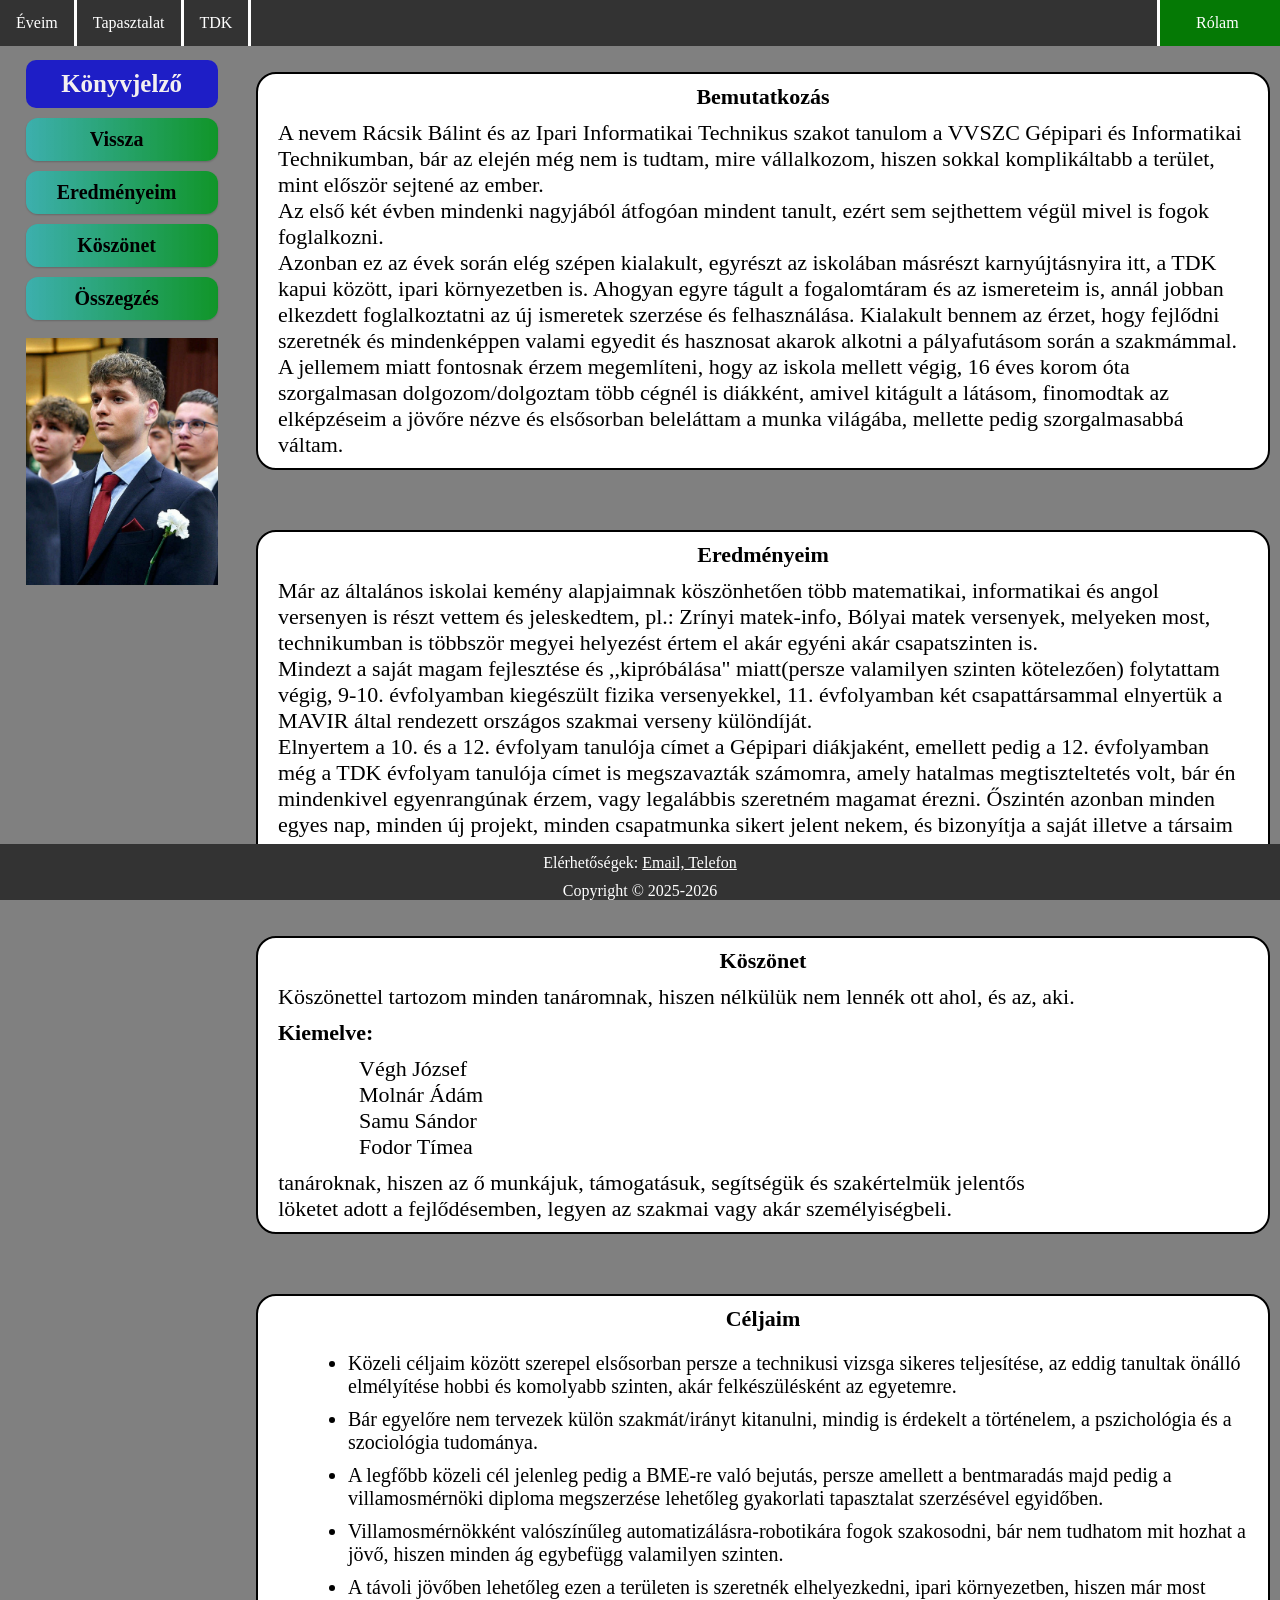
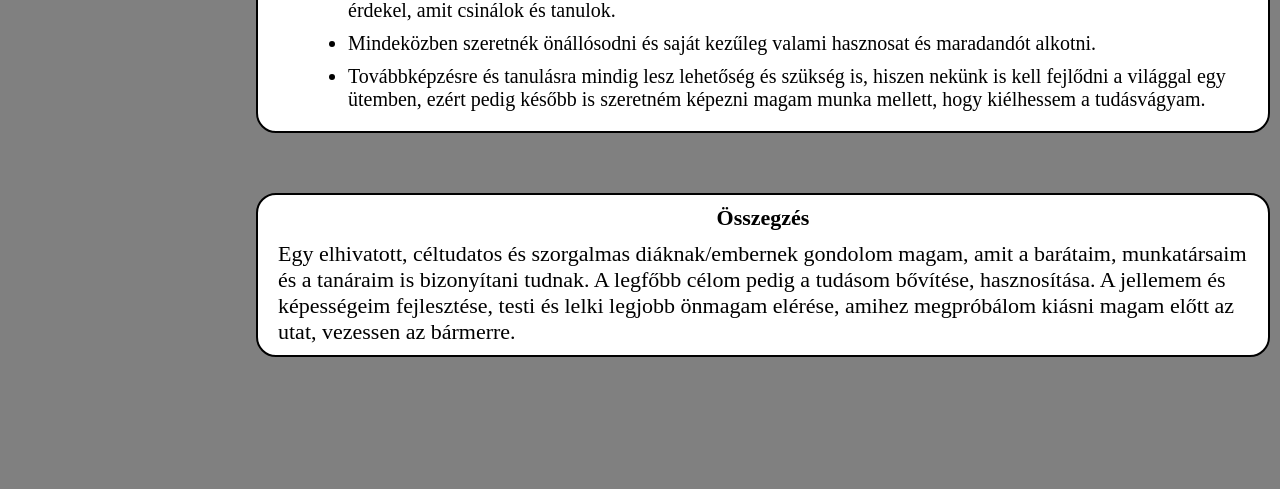
==== index.html @ 50f3b971 "Rename bemutatkozas.html to index.html" ====
<!DOCTYPE html>
<html lang="hu">
  <meta charset="UTF-8">
<title>Bemutatkozás</title>
<head>
<link rel="icon" type="image/x-icon" href="favicon.ico">
<style>html {
  scroll-behavior: smooth;
}
body {
  margin: 0;
  padding: 0;
}
h1 {
  color:white;
  text-align:center;
  width: 86,2%;
  margin:0 auto;
}
h2, p {
  margin: 10px;
}
/* navigacios baaaar */
.navbar {
  overflow: hidden;
  background-color: #333;
}

.navbar a {
  float: left;
  font-size: 16px;
  color: white;
  text-align: center;
  padding: 14px 16px;
  text-decoration: none;
  border-style: solid;
  border-bottom: 0px;
  border-top: 0px;
  border-left: 0px;
}
.navbar a:hover, .dropdown:hover .dropbtn {
  background-color: rgb(5, 121, 5);
}
/*a sidenavben lévö linknek a formázása*/
.sidenav {
  position:fixed;
  top:60px;
  width:15%;
  margin-left:2%;
}
.sidenav a{ 
    padding: 10px 20px 10px 10px;
    text-decoration: none;
    font-size: 20px;
    color:black;
    font-weight: bolder;
    text-align: center;
    display: block;
    border-style: solid;
    border-width: 0px;
    border-radius: 12px;
    margin-top: 10px;
    background-image: linear-gradient(90deg, #2bbbb9cb 0%, #109528 100%);
    box-shadow: 0px 1px 2px rgba(0, 0, 0, 0.2);
    transition: all 0.3s ease;
}
.sidenav p{
    padding: 10px 10px 10px 10px;
    font-weight: bolder;
    font-size: 25px;
    color: rgb(244, 240, 240);
    display: flex;
    justify-content:center;
    border-radius: 10px;
    margin:0px;
    background-color: rgb(30, 30, 198);
}
/*Ha rá mutat a linkre akkor megváltozik a link szine*/
.sidenav a:hover{
    color: rgb(199, 196, 202);;
}

/*Ez kell a divbe hogy elkülönitsem a sidenav bartól*/
.main{
    margin-left: 20%;
    font-size: 22px;
    font-family:'Times New Roman';
    margin-right:10px;
    margin-top: 2%;
    border-style:solid;
    border-radius:20px;
    background-color: rgb(255, 255, 255);
    border-width: 2px;
    margin-bottom:60px;

}
/*mainben levo szoveg*/
.main p{
  margin-left: 20px;
  margin-right: 20px;
}

/* legordulo  */
.dropdown {
  float: right;
  overflow: hidden;
  border-style:solid;
  color:white;
  border-right:none;
  border-top:none;
  border-bottom:none;
  width:120px;
}

.dropdown .dropbtn {
  font-size: 16px;  
  border: none;
  outline: none;
  color: white;
  padding: 14px 16px;
  background-color: inherit;
  font-family: inherit;
  margin: 0;
  margin-left:20px
}
/* legordulo cuccos */
.dropdown-content {
  display: none;
  position: absolute;
  background-color: #f9f9f9;
  min-width: 160px;
  box-shadow: 0px 8px 16px 0px rgba(0,0,0,0.2);
  z-index: 1;
}

.dropdown-content a {
  float: none;
  color: black;
  padding: 12px 16px;
  text-decoration: none;
  display: block;
  text-align: left;
}
/*ha ramutatsz a legordulore*/
.dropdown-content a:hover {
  background-color: #ddd;
}

.dropdown:hover .dropdown-content {
  display: block;
}
.footer {
  position: fixed;
  left: 0;
  bottom: 0;
  width: 100%;
  background-color: #333;
  color: white;
  text-align: center;
}
.contact:hover {
background-color: rgb(5, 121, 5);
}
.contact:link{
  color:white;
}
.b {
  margin-left:50px;
  margin-right:50px;
  text-align:justify;
  font-size: 20px;
}
li{
  margin-bottom:10px;
}
/*main sectionok*/
header{
  margin:1%;
  font-weight: bolder;
   font-family:'Times New Roman';
}
/*munkaim oldal*/
.munkamain{
  display: flex;           /* Egymás mellé teszi a képet és a szöveget */
  align-items: center;    /* Függőlegesen középre igazítja őket */
  gap: 20px;              /* Távolság a kép és a szöveg között */
  margin:2%;
  font-size: 20px;
    font-family:'Times New Roman';
    border-style:solid;
    border-radius:20px;
    background-color: rgb(255, 255, 255);
    border-width: 2px;
}</style>
</head>
<body style="background-color:gray;">
<div id="section1" class="navbar">
  <a href="Munkameveim.html">Éveim</a>
  <a href="szakmaitap.html">Tapasztalat</a>
  <a href="tdk.html">TDK</a>

  <div class="dropdown", style="background-color: rgb(5, 121, 5);">
    <button class="dropbtn",>Rólam 
      <i class="fa fa-caret-down"></i>
    </button>
    <div class="dropdown-content">
      <a href="bemutatkozas.html", style="background-color: rgb(5, 121, 5)">Bemutatkozás</a>
    </div>
  </div> 
</div>
<div class="sidenav">
        <p>Könyvjelző</p>
        <a href="#section1">Vissza</a>
        <a href="#section2">Eredményeim</a>
        <a href="#section3">Köszönet</a>
        <a href="#section4">Összegzés</a>
        <br>
        <img src="sajatkep.jpg"alt="Kérem,várjon" style="width:100%">
    </div>
    <div class="main">
        <header style="text-align: center;">Bemutatkozás</header>
        <p>A nevem Rácsik Bálint és az Ipari Informatikai Technikus szakot tanulom a VVSZC Gépipari és Informatikai Technikumban, bár az elején még nem is tudtam, mire vállalkozom, hiszen sokkal komplikáltabb a terület, mint először sejtené az ember.
<br>Az első két évben mindenki nagyjából átfogóan mindent tanult, ezért sem sejthettem végül mivel is fogok foglalkozni.
<br>Azonban ez az évek során elég szépen kialakult, egyrészt az iskolában másrészt karnyújtásnyira itt, a TDK kapui között, ipari környezetben is.
Ahogyan egyre tágult a fogalomtáram és az ismereteim is, annál jobban elkezdett foglalkoztatni az új ismeretek szerzése és felhasználása. Kialakult bennem 
az érzet, hogy fejlődni szeretnék és mindenképpen valami egyedit és hasznosat akarok alkotni a pályafutásom során a szakmámmal.
<br> A jellemem miatt fontosnak érzem megemlíteni, hogy az iskola mellett végig, 16 éves korom óta szorgalmasan dolgozom/dolgoztam több cégnél is diákként,
 amivel kitágult a látásom, finomodtak az elképzéseim a jövőre nézve és elsősorban beleláttam a munka világába, mellette pedig szorgalmasabbá váltam.</p>
    </div>
        <div class="main">
        <header id="section2"style="text-align: center;" >Eredményeim</header>
        <p>Már az általános iskolai kemény alapjaimnak köszönhetően több matematikai, informatikai és angol versenyen is részt vettem 
          és jeleskedtem, pl.: Zrínyi matek-info, Bólyai matek versenyek, melyeken most, technikumban is többször megyei helyezést értem 
          el akár egyéni akár csapatszinten is.
  <br>Mindezt a saját magam fejlesztése és ,,kipróbálása" miatt(persze valamilyen szinten kötelezően) folytattam végig, 9-10. évfolyamban kiegészült fizika versenyekkel, 11. évfolyamban 
  két csapattársammal elnyertük a MAVIR által rendezett országos szakmai verseny különdíját.
  <br>Elnyertem a 10. és a 12. évfolyam tanulója címet a Gépipari diákjaként, emellett pedig a 12. évfolyamban még a TDK évfolyam tanulója címet is megszavazták számomra, amely 
  hatalmas megtiszteltetés volt, bár én mindenkivel egyenrangúnak érzem, vagy legalábbis szeretném magamat érezni. Őszintén azonban minden egyes nap, minden új projekt, minden csapatmunka sikert jelent nekem, és bizonyítja a saját illetve a társaim kompetenciáját.</p>
    
    </div>
    <div class="main">
        <header id="section3"style="text-align: center;" >Köszönet</header>
<p>Köszönettel tartozom minden tanáromnak, hiszen nélkülük nem lennék ott ahol, és az, aki.
  <p style="font-weight:bold">Kiemelve:
  </p>
    <p style="margin-left:10%">Végh József
    <br>Molnár Ádám
    <br>Samu Sándor
<br>Fodor Tímea
    </p>
  <span style="margin-left:2%">tanároknak, hiszen az ő munkájuk, támogatásuk, segítségük és szakértelmük jelentős</span><br><span style="margin-left:2%">löketet adott a fejlődésemben, legyen az szakmai vagy akár személyiségbeli.</span>
</p>
    </div>
  <div class="main">
      <header id="section4" style="text-align: center">Céljaim</header>
      <ul style="margin-left:50px; font-size:20px">
        <li>Közeli céljaim között szerepel elsősorban persze a technikusi vizsga sikeres teljesítése, 
        az eddig tanultak önálló elmélyítése hobbi és komolyabb szinten, akár felkészülésként az egyetemre.</li>
        <li>Bár egyelőre nem tervezek külön szakmát/irányt kitanulni, mindig is érdekelt a történelem, a pszichológia és a szociológia tudománya. </li>
        <li>A legfőbb közeli cél jelenleg pedig a BME-re való bejutás, persze amellett a bentmaradás majd pedig a villamosmérnöki diploma megszerzése lehetőleg gyakorlati tapasztalat szerzésével egyidőben.</li>
        <li>Villamosmérnökként valószínűleg automatizálásra-robotikára fogok szakosodni, bár nem tudhatom mit hozhat a jövő, hiszen minden ág egybefügg valamilyen szinten.</li>
        <li>A távoli jövőben lehetőleg ezen a területen is szeretnék elhelyezkedni, ipari környezetben, hiszen már most érdekel, amit csinálok és tanulok.</li>
        <li>Mindeközben szeretnék önállósodni és saját kezűleg valami hasznosat és maradandót alkotni.</li>
        <li>Továbbképzésre és tanulásra mindig lesz lehetőség és szükség is, hiszen nekünk is kell fejlődni a világgal egy ütemben, ezért pedig később is szeretném képezni magam munka mellett, hogy kiélhessem a tudásvágyam.</li>
    </ul>
    </div>
    <div class="main">
         <header id="section4" style="text-align: center;">Összegzés</header>
         <p>Egy elhivatott, céltudatos és szorgalmas diáknak/embernek gondolom magam, amit a barátaim, munkatársaim és a tanáraim is bizonyítani tudnak. A legfőbb célom pedig a tudásom bővítése, hasznosítása.
          A jellemem és képességeim fejlesztése, testi és lelki legjobb önmagam elérése, amihez megpróbálom kiásni magam előtt az utat, vezessen az bármerre.
         </p>
    </div>
    <div><br></div>
    <div><br></div>
    <div><br></div>
    <div><br></div>
  <div class="footer">


  <p>Elérhetőségek: <a class="contact" href="mailto:racsikbalint01@gmail.com">Email,</a><a class="contact" href="tel:+36305469067">                               Telefon</a></p>
  Copyright © 2025-2026
</div>
</body>
</html>
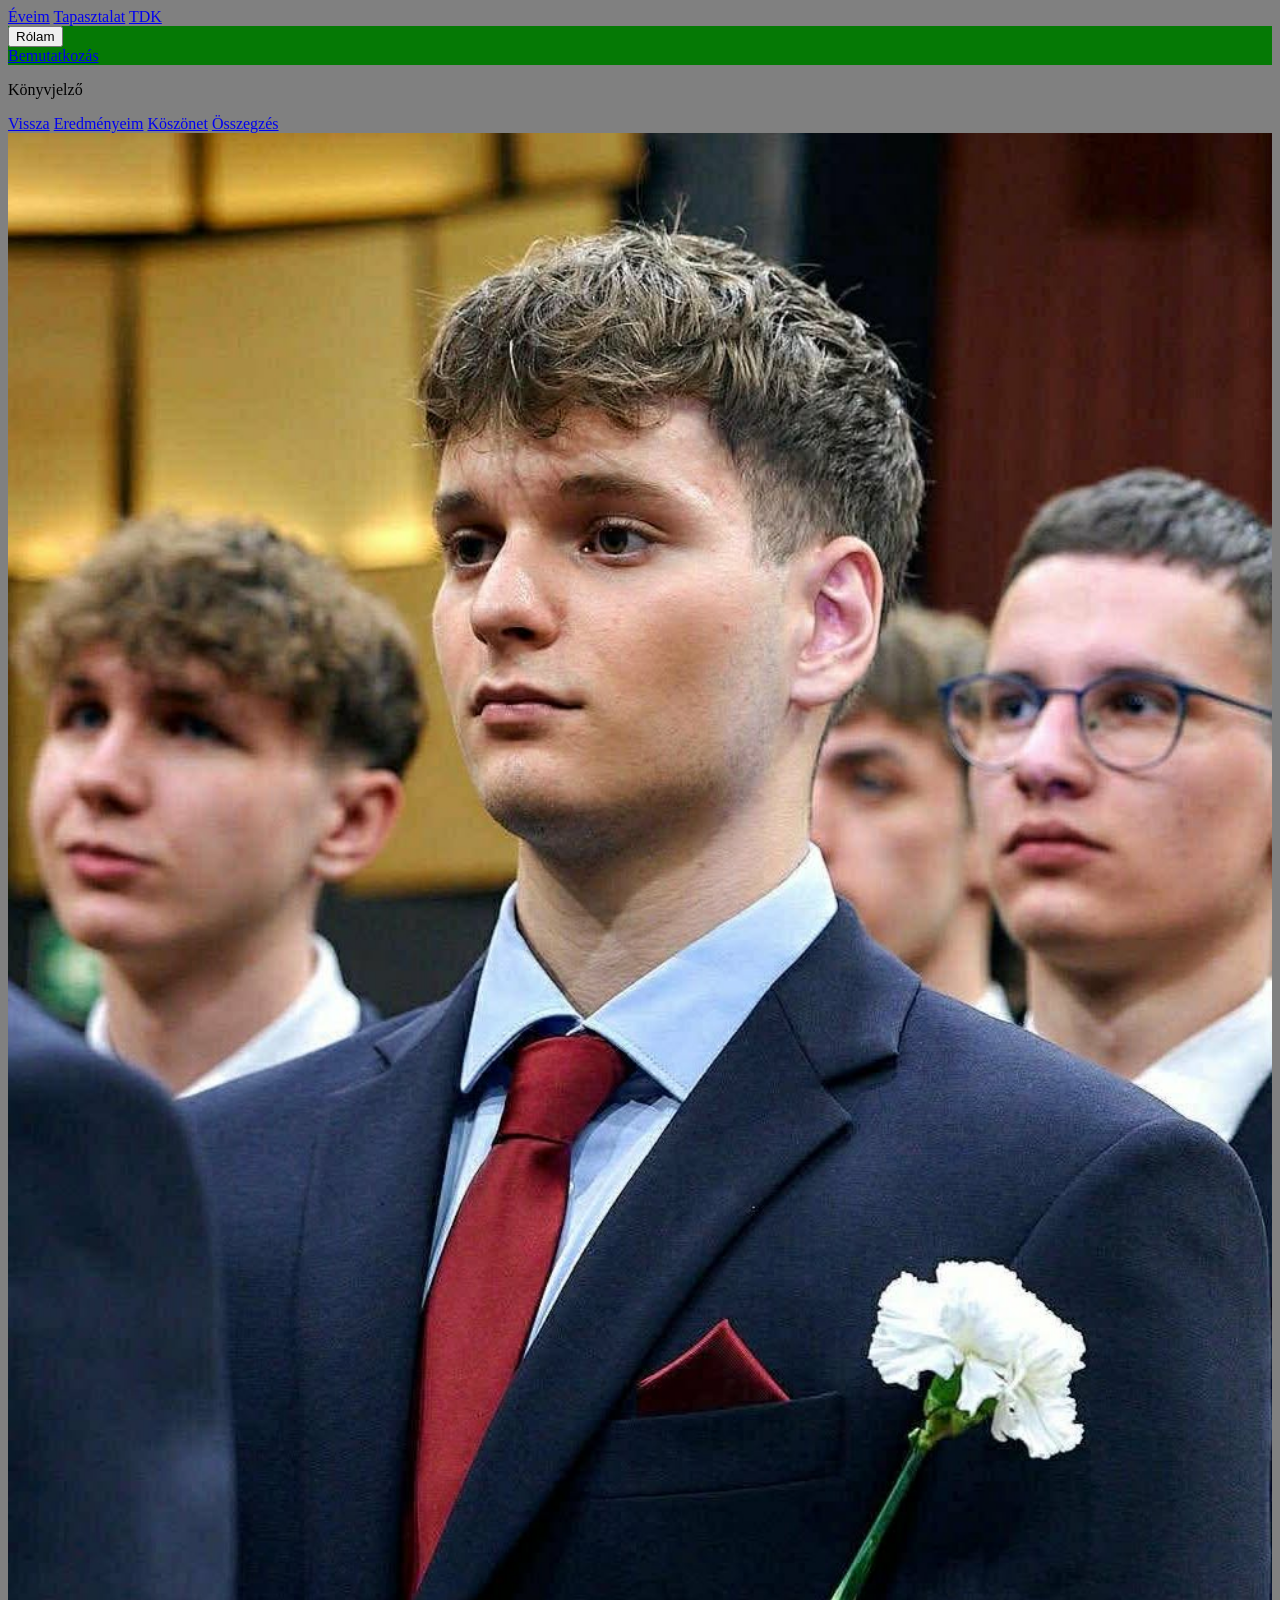
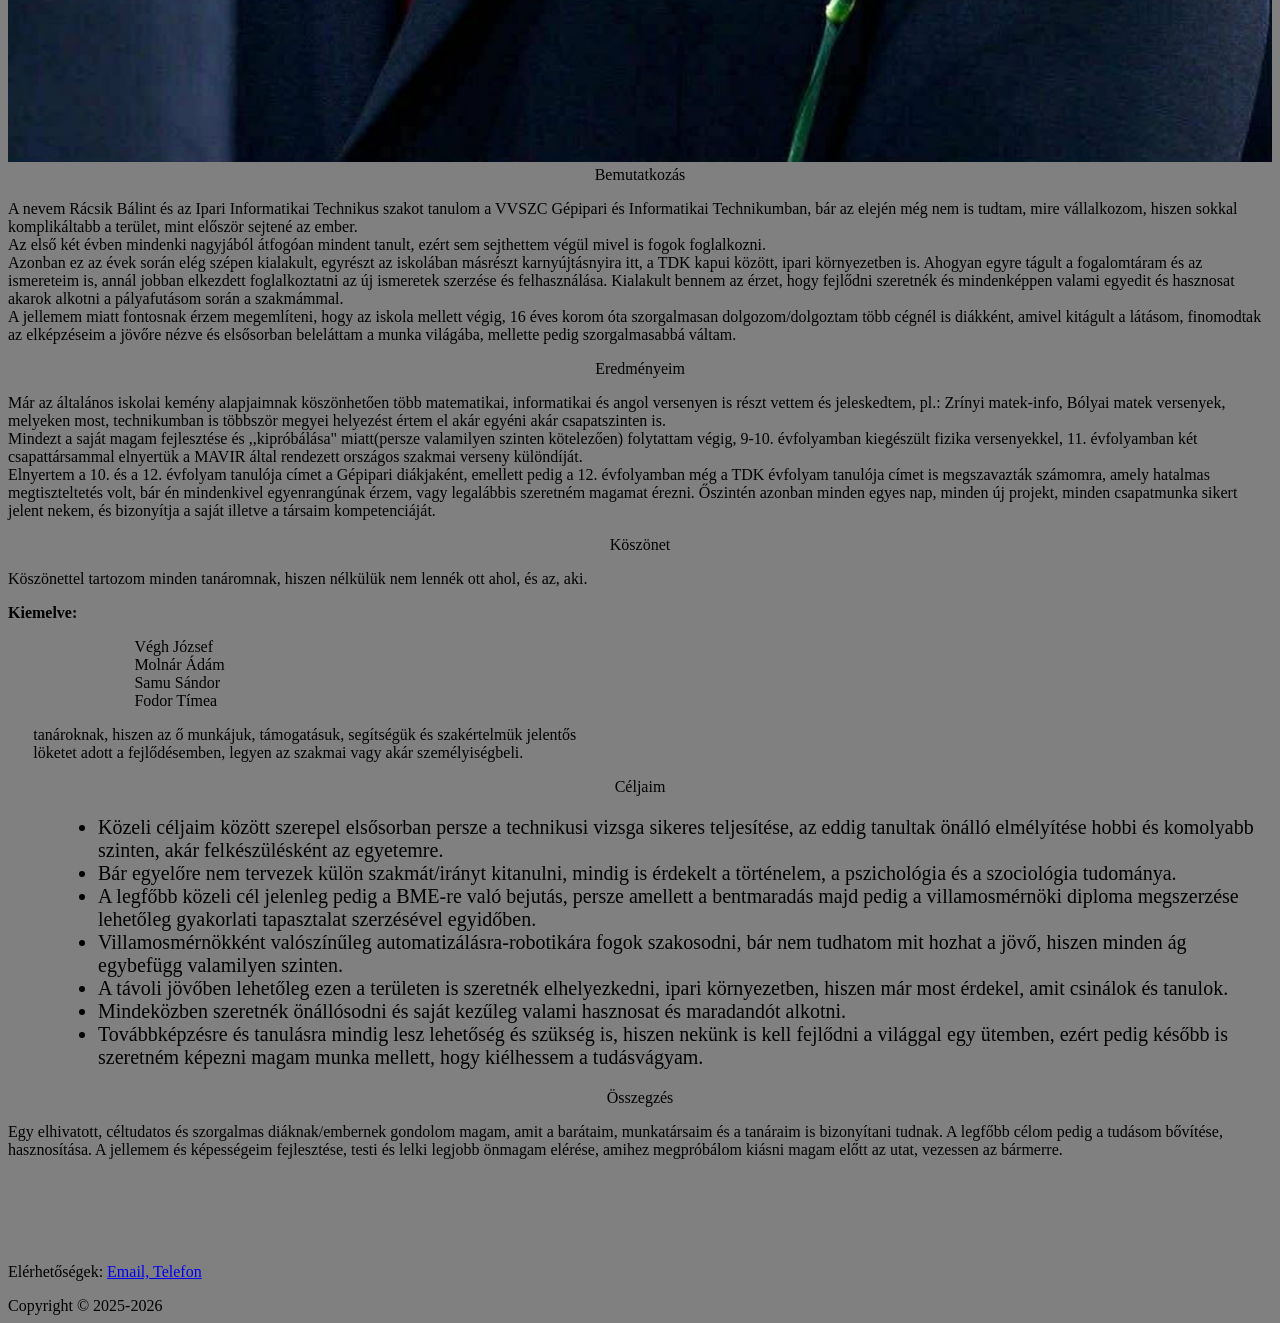
==== commit c48640eb: "Revert index.html to original state Restored original HTML structure and content." ====
--- a/index.html
+++ b/index.html
@@ -4,194 +4,6 @@
 <title>Bemutatkozás</title>
 <head>
 <link rel="icon" type="image/x-icon" href="favicon.ico">
-<style>html {
-  scroll-behavior: smooth;
-}
-body {
-  margin: 0;
-  padding: 0;
-}
-h1 {
-  color:white;
-  text-align:center;
-  width: 86,2%;
-  margin:0 auto;
-}
-h2, p {
-  margin: 10px;
-}
-/* navigacios baaaar */
-.navbar {
-  overflow: hidden;
-  background-color: #333;
-}
-
-.navbar a {
-  float: left;
-  font-size: 16px;
-  color: white;
-  text-align: center;
-  padding: 14px 16px;
-  text-decoration: none;
-  border-style: solid;
-  border-bottom: 0px;
-  border-top: 0px;
-  border-left: 0px;
-}
-.navbar a:hover, .dropdown:hover .dropbtn {
-  background-color: rgb(5, 121, 5);
-}
-/*a sidenavben lévö linknek a formázása*/
-.sidenav {
-  position:fixed;
-  top:60px;
-  width:15%;
-  margin-left:2%;
-}
-.sidenav a{ 
-    padding: 10px 20px 10px 10px;
-    text-decoration: none;
-    font-size: 20px;
-    color:black;
-    font-weight: bolder;
-    text-align: center;
-    display: block;
-    border-style: solid;
-    border-width: 0px;
-    border-radius: 12px;
-    margin-top: 10px;
-    background-image: linear-gradient(90deg, #2bbbb9cb 0%, #109528 100%);
-    box-shadow: 0px 1px 2px rgba(0, 0, 0, 0.2);
-    transition: all 0.3s ease;
-}
-.sidenav p{
-    padding: 10px 10px 10px 10px;
-    font-weight: bolder;
-    font-size: 25px;
-    color: rgb(244, 240, 240);
-    display: flex;
-    justify-content:center;
-    border-radius: 10px;
-    margin:0px;
-    background-color: rgb(30, 30, 198);
-}
-/*Ha rá mutat a linkre akkor megváltozik a link szine*/
-.sidenav a:hover{
-    color: rgb(199, 196, 202);;
-}
-
-/*Ez kell a divbe hogy elkülönitsem a sidenav bartól*/
-.main{
-    margin-left: 20%;
-    font-size: 22px;
-    font-family:'Times New Roman';
-    margin-right:10px;
-    margin-top: 2%;
-    border-style:solid;
-    border-radius:20px;
-    background-color: rgb(255, 255, 255);
-    border-width: 2px;
-    margin-bottom:60px;
-
-}
-/*mainben levo szoveg*/
-.main p{
-  margin-left: 20px;
-  margin-right: 20px;
-}
-
-/* legordulo  */
-.dropdown {
-  float: right;
-  overflow: hidden;
-  border-style:solid;
-  color:white;
-  border-right:none;
-  border-top:none;
-  border-bottom:none;
-  width:120px;
-}
-
-.dropdown .dropbtn {
-  font-size: 16px;  
-  border: none;
-  outline: none;
-  color: white;
-  padding: 14px 16px;
-  background-color: inherit;
-  font-family: inherit;
-  margin: 0;
-  margin-left:20px
-}
-/* legordulo cuccos */
-.dropdown-content {
-  display: none;
-  position: absolute;
-  background-color: #f9f9f9;
-  min-width: 160px;
-  box-shadow: 0px 8px 16px 0px rgba(0,0,0,0.2);
-  z-index: 1;
-}
-
-.dropdown-content a {
-  float: none;
-  color: black;
-  padding: 12px 16px;
-  text-decoration: none;
-  display: block;
-  text-align: left;
-}
-/*ha ramutatsz a legordulore*/
-.dropdown-content a:hover {
-  background-color: #ddd;
-}
-
-.dropdown:hover .dropdown-content {
-  display: block;
-}
-.footer {
-  position: fixed;
-  left: 0;
-  bottom: 0;
-  width: 100%;
-  background-color: #333;
-  color: white;
-  text-align: center;
-}
-.contact:hover {
-background-color: rgb(5, 121, 5);
-}
-.contact:link{
-  color:white;
-}
-.b {
-  margin-left:50px;
-  margin-right:50px;
-  text-align:justify;
-  font-size: 20px;
-}
-li{
-  margin-bottom:10px;
-}
-/*main sectionok*/
-header{
-  margin:1%;
-  font-weight: bolder;
-   font-family:'Times New Roman';
-}
-/*munkaim oldal*/
-.munkamain{
-  display: flex;           /* Egymás mellé teszi a képet és a szöveget */
-  align-items: center;    /* Függőlegesen középre igazítja őket */
-  gap: 20px;              /* Távolság a kép és a szöveg között */
-  margin:2%;
-  font-size: 20px;
-    font-family:'Times New Roman';
-    border-style:solid;
-    border-radius:20px;
-    background-color: rgb(255, 255, 255);
-    border-width: 2px;
-}</style>
 </head>
 <body style="background-color:gray;">
 <div id="section1" class="navbar">
@@ -204,7 +16,7 @@
       <i class="fa fa-caret-down"></i>
     </button>
     <div class="dropdown-content">
-      <a href="bemutatkozas.html", style="background-color: rgb(5, 121, 5)">Bemutatkozás</a>
+      <a href="index.html", style="background-color: rgb(5, 121, 5)">Bemutatkozás</a>
     </div>
   </div> 
 </div>
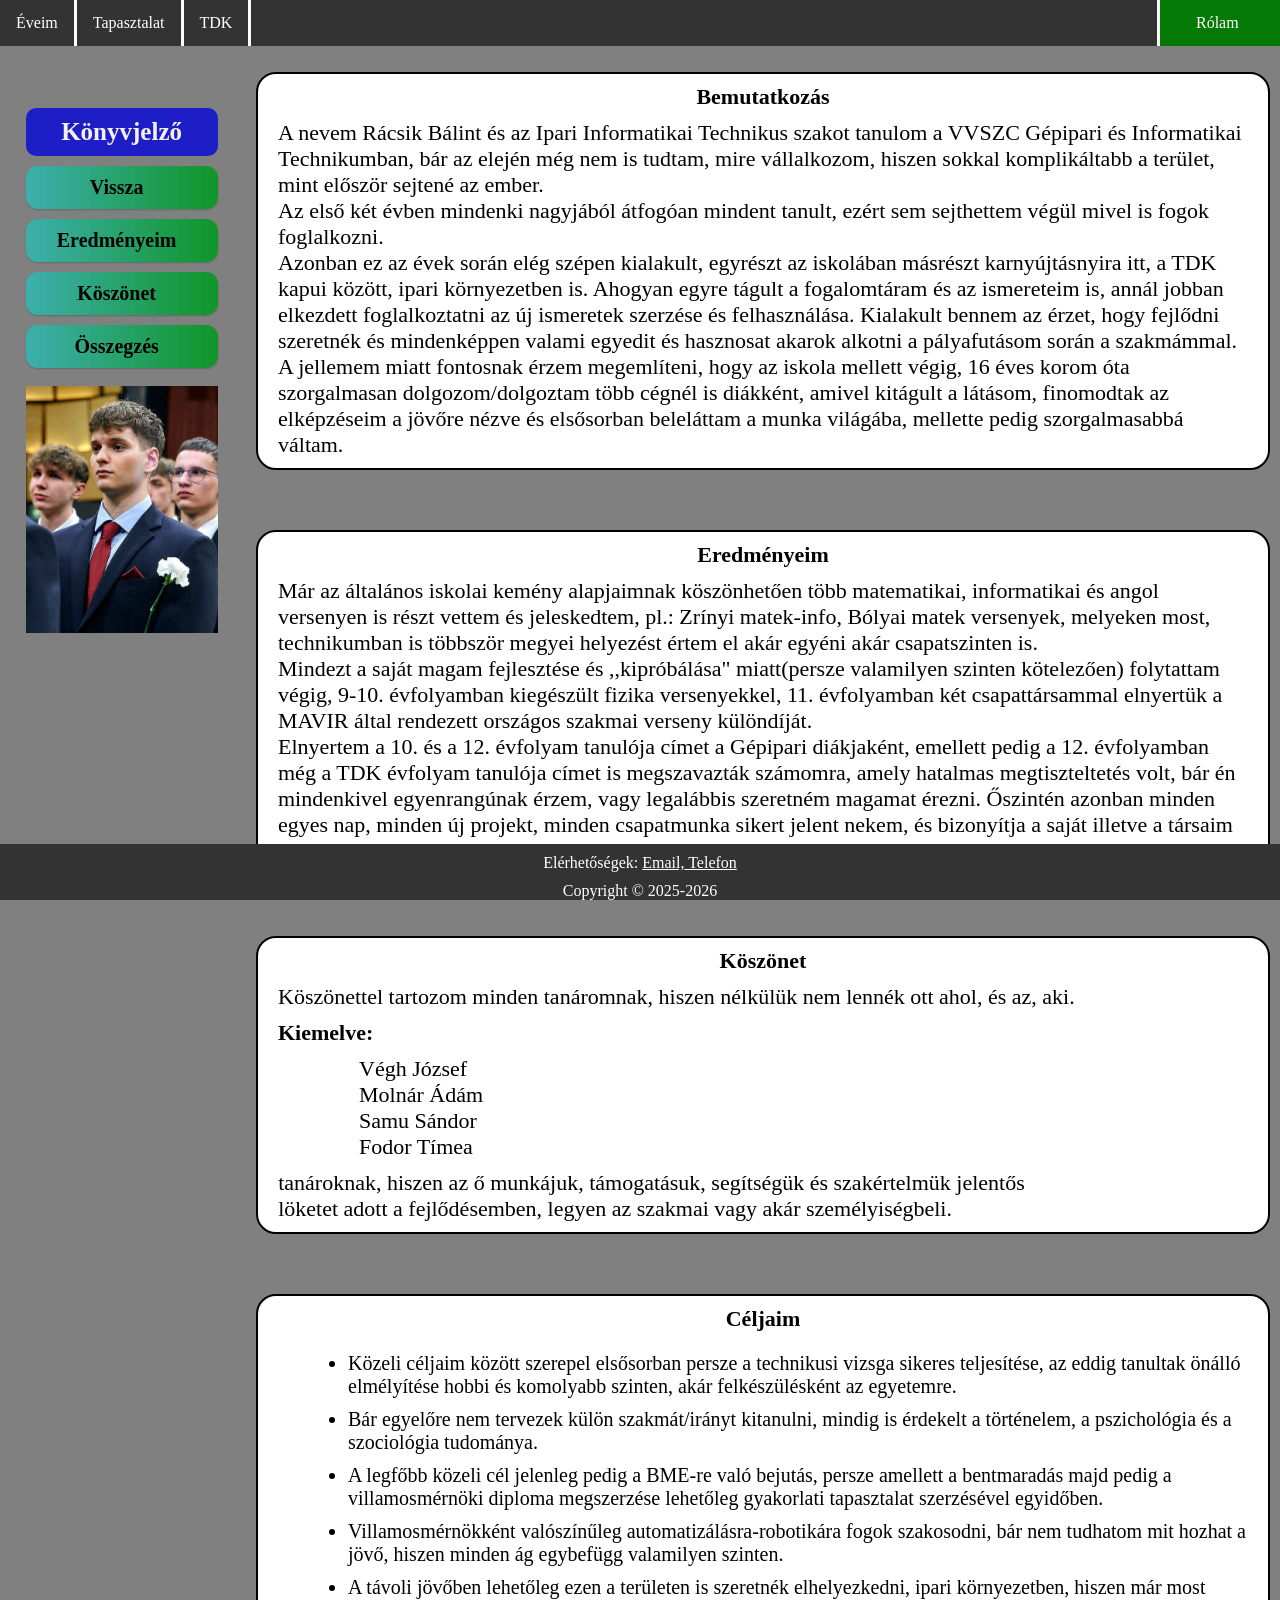
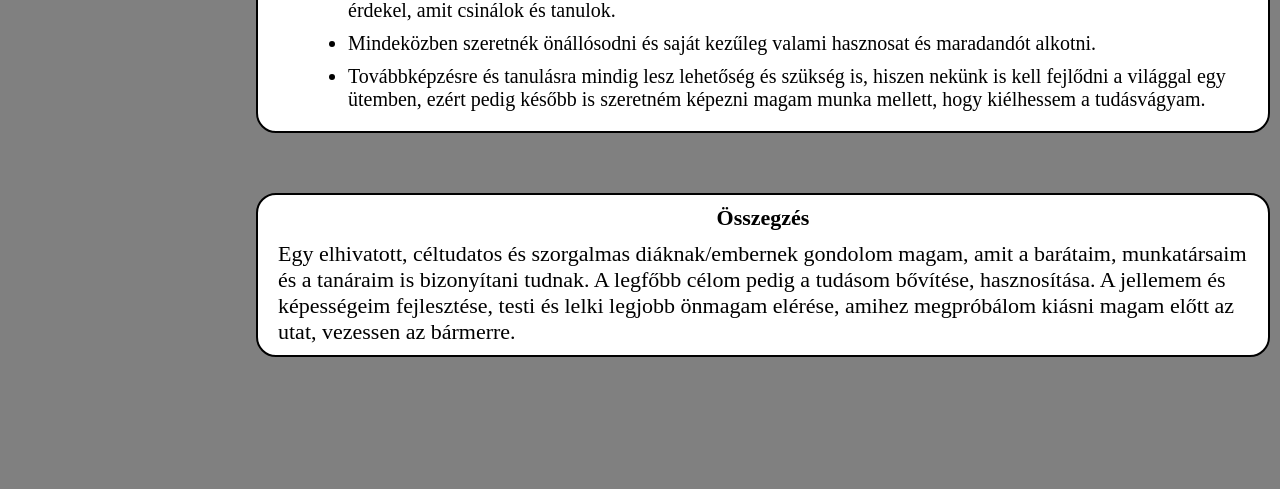
==== commit 2d0a4fed: "Fix HTML formatting and structure" ====
--- a/index.html
+++ b/index.html
@@ -2,7 +2,9 @@
 <html lang="hu">
   <meta charset="UTF-8">
 <title>Bemutatkozás</title>
+ 
 <head>
+<link rel="stylesheet" href="portfolio.css">
 <link rel="icon" type="image/x-icon" href="favicon.ico">
 </head>
 <body style="background-color:gray;">
--- a/portfolio.css
+++ b/portfolio.css
@@ -0,0 +1,298 @@
+html {
+  scroll-behavior: smooth;
+}
+body {
+  margin: 0;
+  padding: 0;
+}
+h1 {
+  color:white;
+  text-align:center;
+  width: 86,2%;
+  margin:0 auto;
+}
+h2, p {
+  margin: 10px;
+}
+/* navigacios baaaar */
+.navbar {
+  overflow: hidden;
+  background-color: #333;
+}
+.navbar p {
+  display:none;
+}
+.navbar a {
+  float: left;
+  font-size: 16px;
+  color: white;
+  text-align: center;
+  padding: 14px 16px;
+  text-decoration: none;
+  border-style: solid;
+  border-bottom: 0px;
+  border-top: 0px;
+  border-left: 0px;
+}
+.navbar a.mobile {
+  display:none;
+}
+.navbar a:hover, .dropdown:hover .dropbtn {
+  background-color: rgb(5, 121, 5);
+}
+/*a sidenavben lévö linknek a formázása*/
+.sidenav {
+  position:fixed;
+  top:12%;
+  width:15%;
+  margin-left:2%;
+}
+.sidenav a{ 
+    padding: 10px 20px 10px 10px;
+    text-decoration: none;
+    font-size: 20px;
+    color:black;
+    font-weight: bolder;
+    text-align: center;
+    display: block;
+    border-style: solid;
+    border-width: 0px;
+    border-radius: 12px;
+    margin-top: 10px;
+    background-image: linear-gradient(90deg, #2bbbb9cb 0%, #109528 100%);
+    box-shadow: 0px 1px 2px rgba(0, 0, 0, 0.2);
+    transition: all 0.3s ease;
+}
+.sidenav p{
+    padding: 10px 10px 10px 10px;
+    font-weight: bolder;
+    font-size: 25px;
+    color: rgb(244, 240, 240);
+    display: flex;
+    justify-content:center;
+    border-radius: 10px;
+    margin:0px;
+    background-color: rgb(30, 30, 198);
+}
+/*Ha rá mutat a linkre akkor megváltozik a link szine*/
+.sidenav a:hover{
+    color: rgb(199, 196, 202);;
+}
+
+/*Ez kell a divbe hogy elkülönitsem a sidenav bartól*/
+.main{
+    margin-left: 20%;
+    font-size: 22px;
+    font-family:'Times New Roman';
+    margin-right:10px;
+    margin-top: 2%;
+    border-style:solid;
+    border-radius:20px;
+    background-color: rgb(255, 255, 255);
+    border-width: 2px;
+    margin-bottom:60px;
+
+}
+/*mainben levo szoveg*/
+.main p{
+  margin-left: 20px;
+  margin-right: 20px;
+}
+
+/* legordulo  */
+.dropdown {
+  float: right;
+  overflow: hidden;
+  border-style:solid;
+  color:white;
+  border-right:none;
+  border-top:none;
+  border-bottom:none;
+  width:120px;
+}
+.navbarmobile{
+  overflow: auto;
+  max-width: 100%;
+  display: none;
+}
+
+.dropdown .dropbtn {
+  font-size: 16px;  
+  border: none;
+  outline: none;
+  color: white;
+  padding: 14px 16px;
+  background-color: inherit;
+  font-family: inherit;
+  margin: 0;
+  margin-left:20px
+}
+/* legordulo cuccos */
+.dropdown-content {
+  display: none;
+  position: absolute;
+  background-color: #f9f9f9;
+  min-width: 160px;
+  box-shadow: 0px 8px 16px 0px rgba(0,0,0,0.2);
+  z-index: 1;
+}
+
+.dropdown-content a {
+  float: none;
+  color: black;
+  padding: 12px 16px;
+  text-decoration: none;
+  display: block;
+  text-align: left;
+}
+/*ha ramutatsz a legordulore*/
+.dropdown-content a:hover {
+  background-color: #ddd;
+}
+
+.dropdown:hover .dropdown-content {
+  display: block;
+}
+.footer {
+  position: fixed;
+  left: 0;
+  bottom: 0;
+  width: 100%;
+  background-color: #333;
+  color: white;
+  text-align: center;
+}
+.contact:hover {
+background-color: rgb(5, 121, 5);
+}
+.contact:link{
+  color:white;
+}
+.b {
+  margin-left:50px;
+  margin-right:50px;
+  text-align:justify;
+  font-size: 20px;
+}
+li{
+  margin-bottom:10px;
+}
+/*main sectionok*/
+header{
+  margin:1%;
+  font-weight: bolder;
+   font-family:'Times New Roman';
+}
+/*munkaim oldal*/
+.munkamain{
+  display: flex;           /* Egymás mellé teszi a képet és a szöveget */
+  align-items: center;    /* Függőlegesen középre igazítja őket */
+  gap: 20px;              /* Távolság a kép és a szöveg között */
+  margin:2%;
+  font-size: 20px;
+  font-family:'Times New Roman';
+  border-style:solid;
+  border-radius:20px;
+  background-color: rgb(255, 255, 255);
+  border-width: 2px;
+}
+  .profilkep {
+  width: 20%;
+  height: 20%;
+  float: right;
+  margin-bottom:0px;
+  border-radius: 10px;
+  display:none;
+    }
+@media screen and (max-width:768px){
+  .sidenav{
+    display:none;
+  }
+  .main{
+    margin-left: 0px;
+    margin-right: 0px;
+    margin-top: 100px;
+    padding: 5px;
+    margin-bottom: 0px;
+    width:100%;
+    background-color: rgb(255, 255, 255);
+    border-style:solid;
+    border-radius:20px;
+    border-width: 2px;
+  }
+  .main p{
+  margin-left: 20px;
+  margin-right: 20px;
+  line-height: 1.6;
+}
+  .navbar p {
+  float: left;
+  font-size: 16px;
+  color: white;
+  text-align: center;
+  padding: 14px 16px;
+  text-decoration: none;
+  border-style: solid;
+  border-bottom: 0px;
+  border-top: 0px;
+  border-left: 0px;
+  width: auto;
+}
+.navbar a {
+  float: left;
+  font-size: 16px;
+  color: white;
+  text-align: center;
+  padding: 14px 16px;
+  text-decoration: none;
+  border-style: solid;
+  border-bottom: 0px;
+  border-top: 0px;
+  border-left: 0px;
+  width: auto;
+}
+.navbar a.mobile {
+  float: left;
+  font-size: 16px;
+  color: white;
+  text-align: center;
+  padding: 14px 16px;
+  text-decoration: none;
+  border-style: solid;
+  border-bottom: 0px;
+  border-top: 0px;
+  border-left: 0px;
+  width: auto;
+}
+.main img {
+  float: none;
+  display: block;
+  width: 20%;
+  height: auto;
+  margin: 20px auto;
+}
+  .profilkep {
+  width: 20%;
+  height: 20%;
+  float: right;
+  margin-bottom:0px;
+  border-radius: 10px
+    }
+.navbarmobile{
+  overflow: auto;
+  max-width: 100%;
+}
+.navbarmobile a{
+  float: left;
+  font-size: 16px;
+  color: white;
+  text-align: center;
+  padding: 14px 16px;
+  text-decoration: none;
+  border-style: solid;
+  border-bottom: 0px;
+  border-top: 0px;
+  border-left: 0px;
+  width: auto;
+}
+}
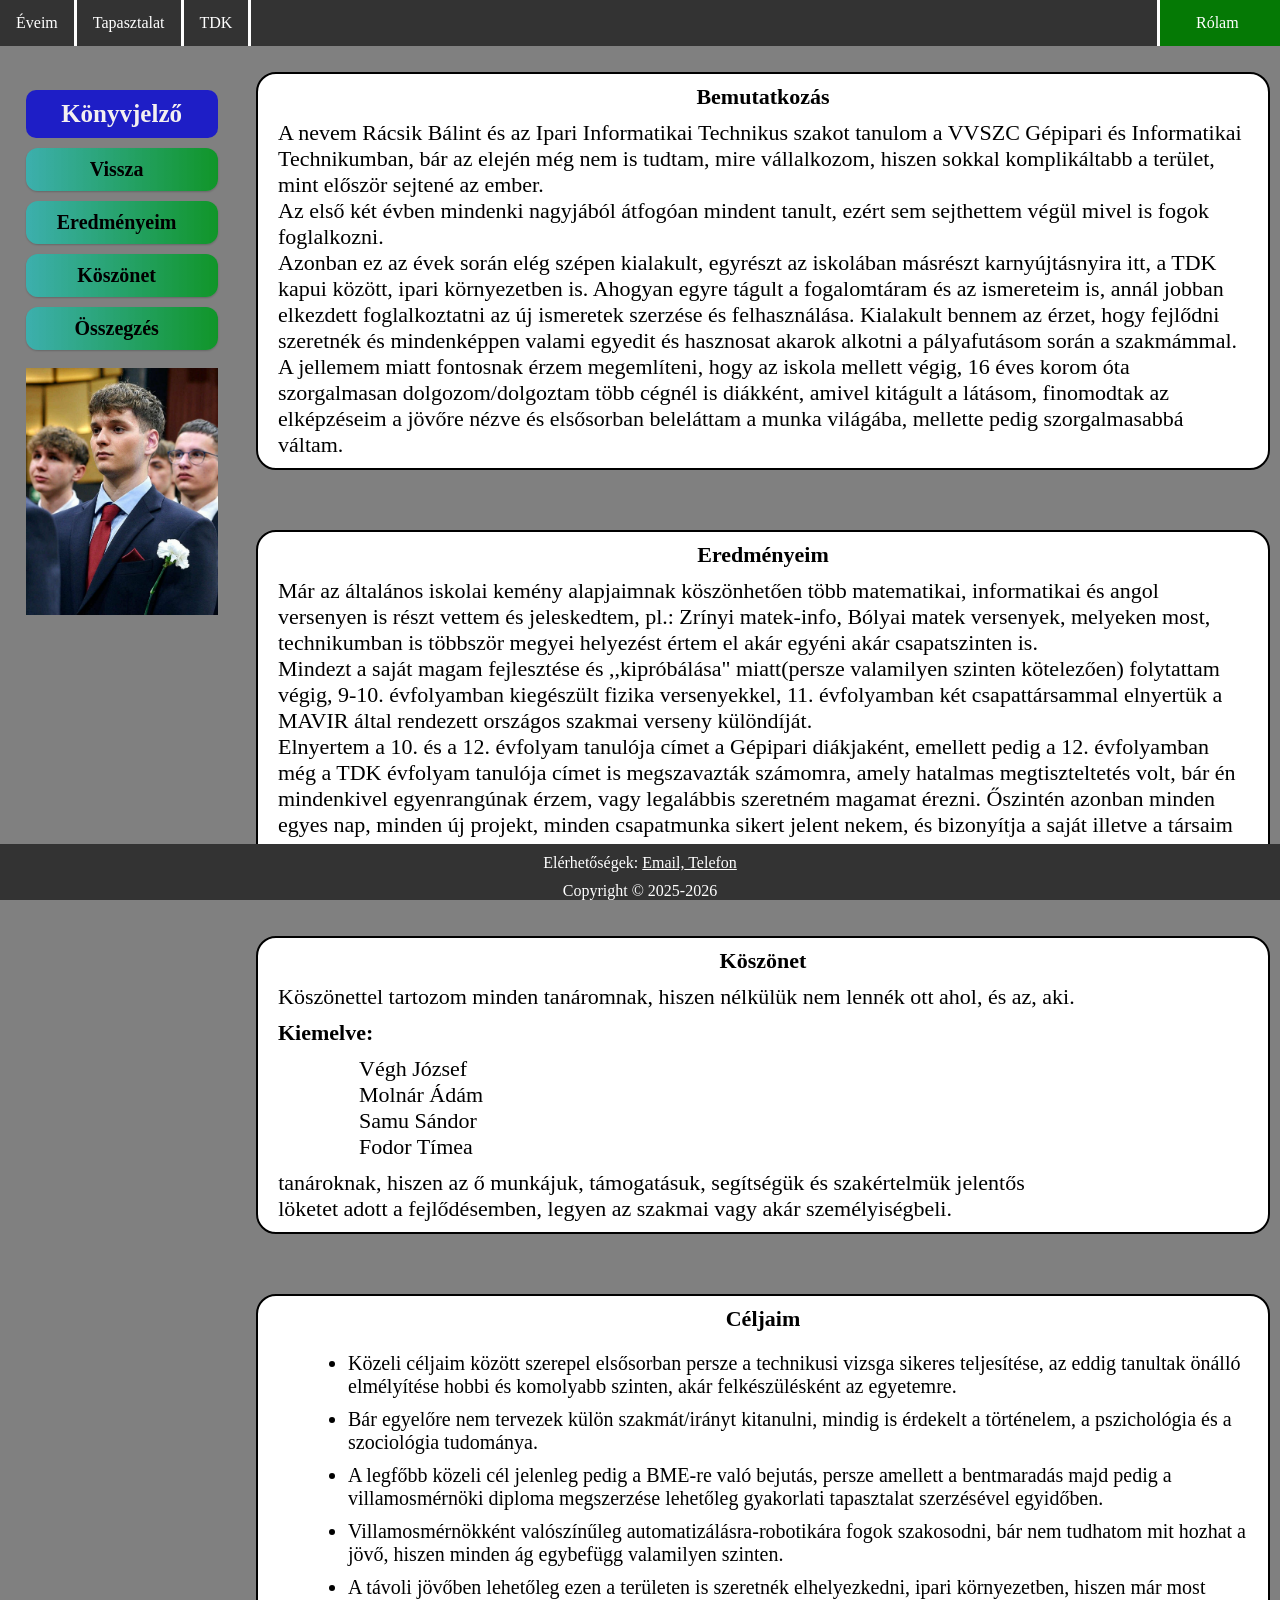
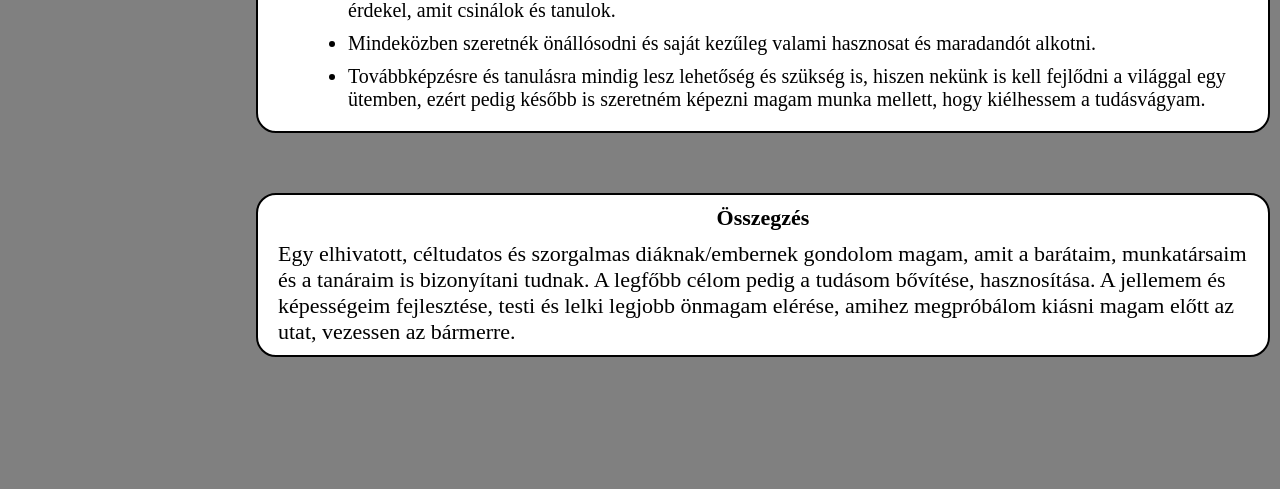
==== commit 060bea41: "Refactor index.html structure and content" ====
--- a/index.html
+++ b/index.html
@@ -2,7 +2,6 @@
 <html lang="hu">
   <meta charset="UTF-8">
 <title>Bemutatkozás</title>
- 
 <head>
 <link rel="stylesheet" href="portfolio.css">
 <link rel="icon" type="image/x-icon" href="favicon.ico">
@@ -12,6 +11,11 @@
   <a href="Munkameveim.html">Éveim</a>
   <a href="szakmaitap.html">Tapasztalat</a>
   <a href="tdk.html">TDK</a>
+  <p>Könyvjelző</p>
+  <a href="#section1" class="mobile">Vissza</a>
+  <a href="#section2" class="mobile">Eredményeim</a>
+  <a href="#section3" class="mobile">Köszönet</a>
+  <a href="#section4" class="mobile">Összegzés</a>
 
   <div class="dropdown", style="background-color: rgb(5, 121, 5);">
     <button class="dropbtn",>Rólam 
@@ -21,6 +25,12 @@
       <a href="index.html", style="background-color: rgb(5, 121, 5)">Bemutatkozás</a>
     </div>
   </div> 
+</div>
+<div class="navbarmobile">
+  <a href="#section1" class="mobile">Vissza</a>
+  <a href="#section2" class="mobile">Eredményeim</a>
+  <a href="#section3" class="mobile">Köszönet</a>
+  <a href="#section4" class="mobile">Összegzés</a>
 </div>
 <div class="sidenav">
         <p>Könyvjelző</p>
@@ -33,6 +43,7 @@
     </div>
     <div class="main">
         <header style="text-align: center;">Bemutatkozás</header>
+        <img src="sajatkep.jpg"alt="Kérem,várjon" class="profilkep">
         <p>A nevem Rácsik Bálint és az Ipari Informatikai Technikus szakot tanulom a VVSZC Gépipari és Informatikai Technikumban, bár az elején még nem is tudtam, mire vállalkozom, hiszen sokkal komplikáltabb a terület, mint először sejtené az ember.
 <br>Az első két évben mindenki nagyjából átfogóan mindent tanult, ezért sem sejthettem végül mivel is fogok foglalkozni.
 <br>Azonban ez az évek során elég szépen kialakult, egyrészt az iskolában másrészt karnyújtásnyira itt, a TDK kapui között, ipari környezetben is.
--- a/portfolio.css
+++ b/portfolio.css
@@ -43,7 +43,7 @@
 /*a sidenavben lévö linknek a formázása*/
 .sidenav {
   position:fixed;
-  top:12%;
+  top:10%;
   width:15%;
   margin-left:2%;
 }
